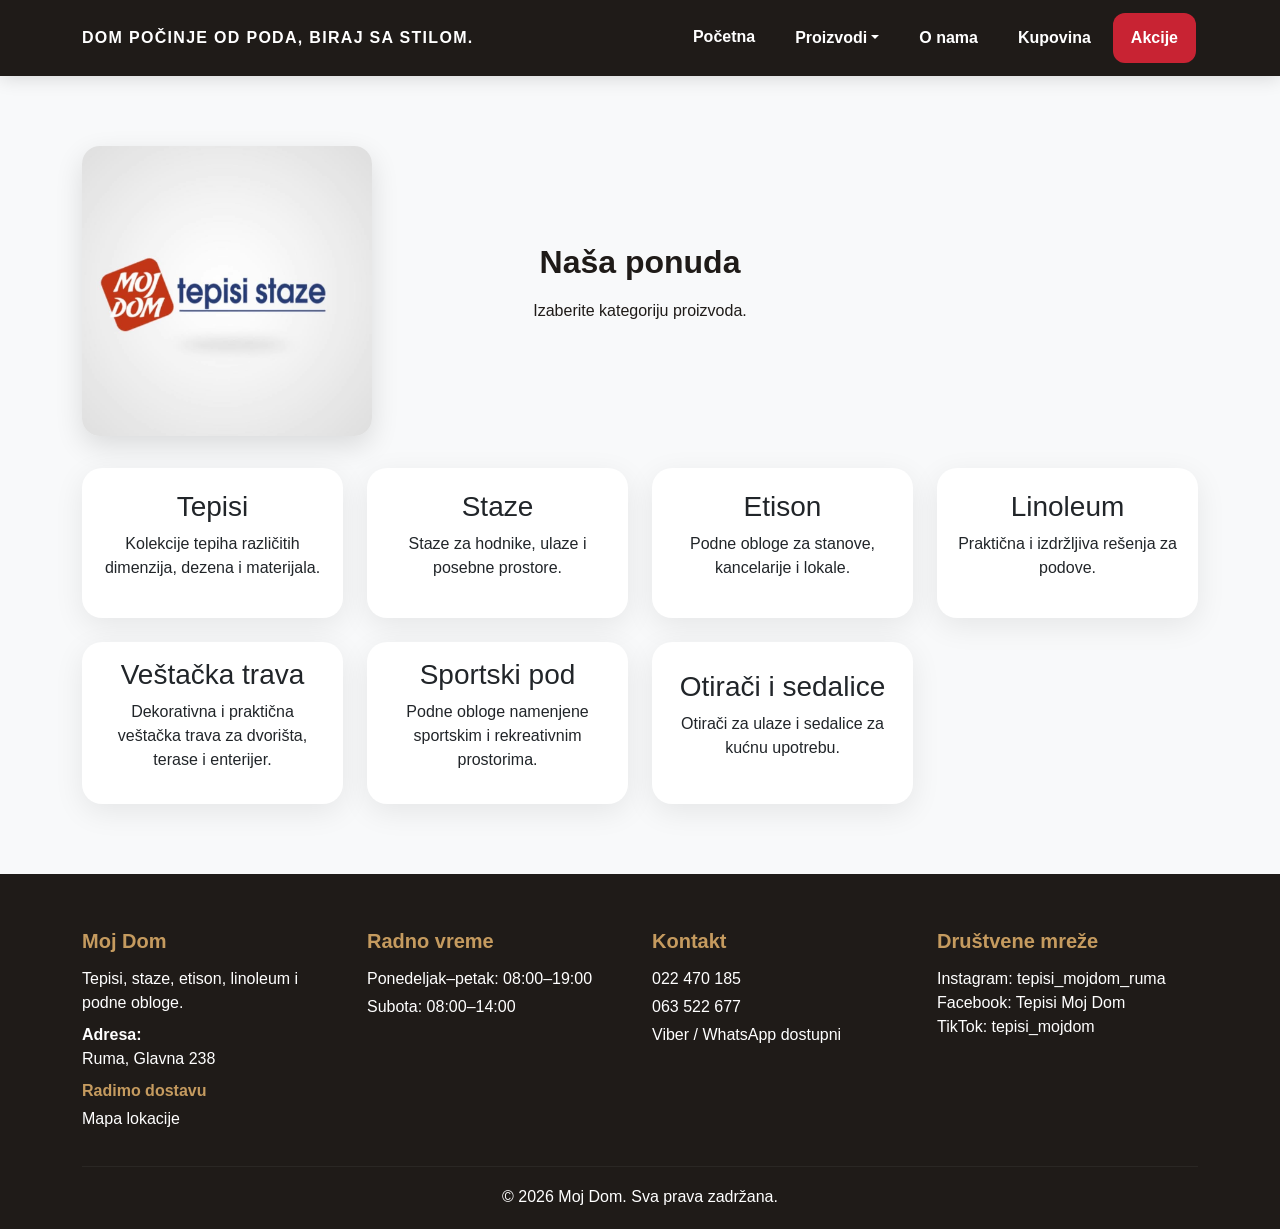
==== index.html @ 2777e2c5 "First commit" ====
<!doctype html>
<html lang="sr">
<head>
  <meta charset="utf-8">
  <meta name="viewport" content="width=device-width, initial-scale=1">
  <title>Moj Dom | Tepisi, staze, etison i linoleum</title>
  <link href="https://cdn.jsdelivr.net/npm/bootstrap@5.3.3/dist/css/bootstrap.min.css" rel="stylesheet">
  <link rel="stylesheet" href="css/style.css">
</head>
<body>
  <header class="site-header sticky-top">
    <div class="brand-nav-wrap">
      <div class="container">
        <nav class="navbar navbar-expand-lg navbar-dark p-0 main-navbar-row">
<p class="top-slogan mb-0">Dom počinje od poda, biraj sa stilom.</p>
          <button class="navbar-toggler" type="button" data-bs-toggle="collapse" data-bs-target="#mainNav" aria-controls="mainNav" aria-expanded="false" aria-label="Otvori navigaciju">
            <span class="navbar-toggler-icon"></span>
          </button>
          <div class="collapse navbar-collapse" id="mainNav">
            <ul class="navbar-nav ms-auto mb-2 mb-lg-0">
              <li class="nav-item"><a class="nav-link active" href="index.html">Početna</a></li>
              <li class="nav-item dropdown">
                <a class="nav-link dropdown-toggle " href="proizvodi.html" role="button" data-bs-toggle="dropdown" aria-expanded="false">Proizvodi</a>
                <ul class="dropdown-menu">
                  <li><a class="dropdown-item" href="proizvodi.html">Sve kategorije</a></li>
                  <li><hr class="dropdown-divider"></li>
                  <li><a class="dropdown-item" href="proizvodi/tepisi/index.html">Tepisi</a></li>
                  <li><a class="dropdown-item" href="proizvodi/staze/index.html">Staze</a></li>
                  <li><a class="dropdown-item" href="proizvodi/etison/index.html">Etison</a></li>
                  <li><a class="dropdown-item" href="proizvodi/linoleum/index.html">Linoleum</a></li>
                  <li><a class="dropdown-item" href="proizvodi/vestacka-trava/index.html">Veštačka trava</a></li>
                  <li><a class="dropdown-item" href="proizvodi/sportski-pod/index.html">Sportski pod</a></li>
                  <li><a class="dropdown-item" href="proizvodi/otiraci-sedalice/index.html">Otirači i sedalice</a></li>
<li><a class="dropdown-item" href="proizvodi/setovi-za-kupatilo/index.html">Setovi za kupatilo</a></li>
                </ul>
              </li>
              <li class="nav-item"><a class="nav-link " href="o-nama.html">O nama</a></li>
              <li class="nav-item"><a class="nav-link " href="kupovina.html">Kupovina</a></li>
              <li class="nav-item"><a class="nav-link akcije-link " href="akcije.html">Akcije</a></li>
            </ul>
          </div>
        </nav>
      </div>
    </div>
  </header>
<main>


    <section class="section-padding bg-light">
      <div class="container">
        <div class="title-with-logo home-title-row mb-5">
          <a class="title-logo-link" href="index.html" aria-label="Moj Dom početna">
<img src="images/reklame/moj_dom_logo.jpeg" alt="Moj Dom tepisi staze" class="title-logo-img">
</a>
          <div class="title-text-wrap text-center">
          <h2 class="section-title">Naša ponuda</h2>
          <p>Izaberite kategoriju proizvoda.</p>
          </div>
        </div>
        <div class="row g-4">
          <div class="col-md-6 col-lg-3"><a class="card-link-clean" href="proizvodi/tepisi/index.html"><div class="card category-card"><div class="card-body"><h3>Tepisi</h3><p>Kolekcije tepiha različitih dimenzija, dezena i materijala.</p></div></div></a></div>
          <div class="col-md-6 col-lg-3"><a class="card-link-clean" href="proizvodi/staze/index.html"><div class="card category-card"><div class="card-body"><h3>Staze</h3><p>Staze za hodnike, ulaze i posebne prostore.</p></div></div></a></div>
          <div class="col-md-6 col-lg-3"><a class="card-link-clean" href="proizvodi/etison/index.html"><div class="card category-card"><div class="card-body"><h3>Etison</h3><p>Podne obloge za stanove, kancelarije i lokale.</p></div></div></a></div>
          <div class="col-md-6 col-lg-3"><a class="card-link-clean" href="proizvodi/linoleum/index.html"><div class="card category-card"><div class="card-body"><h3>Linoleum</h3><p>Praktična i izdržljiva rešenja za podove.</p></div></div></a></div>
          <div class="col-md-6 col-lg-3"><a class="card-link-clean" href="proizvodi/vestacka-trava/index.html"><div class="card category-card"><div class="card-body"><h3>Veštačka trava</h3><p>Dekorativna i praktična veštačka trava za dvorišta, terase i enterijer.</p></div></div></a></div>
          <div class="col-md-6 col-lg-3"><a class="card-link-clean" href="proizvodi/sportski-pod/index.html"><div class="card category-card"><div class="card-body"><h3>Sportski pod</h3><p>Podne obloge namenjene sportskim i rekreativnim prostorima.</p></div></div></a></div>
          <div class="col-md-6 col-lg-3"><a class="card-link-clean" href="proizvodi/otiraci-sedalice/index.html"><div class="card category-card"><div class="card-body"><h3>Otirači i sedalice</h3><p>Otirači za ulaze i sedalice za kućnu upotrebu.</p></div></div></a></div>
        </div>
      </div>
    </section>
  </main>

  <footer class="footer">
    <div class="container">
      <div class="row g-4">
        <div class="col-md-6 col-lg-3">
          <h5>Moj Dom</h5>
          <p class="mb-2">Tepisi, staze, etison, linoleum i podne obloge.</p>
          <p class="mb-2"><strong>Adresa:</strong><br>Ruma, Glavna 238</p>
          <p class="mb-1 footer-emphasis">Radimo dostavu</p>
          <a class="footer-link" href="https://www.google.com/maps/search/?api=1&amp;query=Tepisi+Moj+Dom+Ruma+Glavna+238" target="_blank" rel="noopener">Mapa lokacije</a>
        </div>
        <div class="col-md-6 col-lg-3">
          <h5>Radno vreme</h5>
          <p class="mb-1">Ponedeljak–petak: 08:00–19:00</p>
          <p class="mb-0">Subota: 08:00–14:00</p>
        </div>
        <div class="col-md-6 col-lg-3">
          <h5>Kontakt</h5>
          <p class="mb-1"><a href="tel:+38122470185">022 470 185</a></p>
          <p class="mb-1"><a href="tel:+38163522677">063 522 677</a></p>
          <p class="mb-0">Viber / WhatsApp dostupni</p>
        </div>
        <div class="col-md-6 col-lg-3">
          <h5>Društvene mreže</h5>
          <p class="mb-0 social-links">
            <a href="https://www.instagram.com/tepisi_mojdom_ruma" target="_blank" rel="noopener">Instagram: tepisi_mojdom_ruma</a><br>
            <a href="https://www.facebook.com/p/Tepisi-Moj-Dom-100064780296489/" target="_blank" rel="noopener">Facebook: Tepisi Moj Dom</a><br>
            <a href="https://www.tiktok.com/@tepisi_mojdom" target="_blank" rel="noopener">TikTok: tepisi_mojdom</a>
          </p>
        </div>
      </div>
      <hr>
      <p class="mb-0 text-center">© 2026 Moj Dom. Sva prava zadržana.</p>
    </div>
  </footer>

  <script src="https://cdn.jsdelivr.net/npm/bootstrap@5.3.3/dist/js/bootstrap.bundle.min.js"></script>
  <script src="js/script.js"></script>
</body>
</html>
---- css/style.css ----
:root {
  --md-brown: #6b3f25;
  --md-gold: #c59b5f;
  --md-dark: #1f1b18;
  --md-light: #f8f4ef;
  --md-muted: #6f6259;
}

body {
  font-family: Arial, Helvetica, sans-serif;
  color: var(--md-dark);
  background-color: #fff;
}

.top-brand-bar {
  background: var(--md-dark);
  color: #fff;
  padding: 14px 0;
}

.brand-mini {
  position: absolute;
  left: 12px;
  width: 42px;
  height: 42px;
  border-radius: 50%;
  background: var(--md-gold);
  color: #fff;
  display: inline-flex;
  align-items: center;
  justify-content: center;
  font-weight: 800;
  letter-spacing: 1px;
  text-decoration: none;
}

.top-slogan {
  font-weight: 800;
  letter-spacing: 1.3px;
  text-align: center;
  text-transform: uppercase;
}

.top-slogan span {
  color: var(--md-gold);
  text-transform: none;
  font-style: italic;
}

.navbar-brand {
  font-weight: 700;
  letter-spacing: 0.5px;
}

.navbar {
  box-shadow: 0 2px 15px rgba(0, 0, 0, 0.08);
}

.nav-link {
  font-weight: 600;
}

.home-hero {
  background: linear-gradient(135deg, #fff 0%, var(--md-light) 62%, #eadcc9 100%);
  padding: 95px 0 80px;
}

.hero-kicker {
  display: inline-block;
  color: var(--md-brown);
  font-weight: 700;
  margin-bottom: 14px;
  text-transform: uppercase;
  letter-spacing: 1px;
}

.home-hero h1 {
  font-size: clamp(2.2rem, 5vw, 4.7rem);
  line-height: 1.05;
  font-weight: 900;
  letter-spacing: -1.5px;
}

.home-hero h1 span {
  color: var(--md-brown);
  font-style: italic;
}

.home-hero .lead {
  color: var(--md-muted);
  max-width: 620px;
}

.hero-info-card,
.quick-card,
.info-strip {
  background-color: #fff;
  border-radius: 26px;
  padding: 30px;
  box-shadow: 0 14px 45px rgba(0, 0, 0, 0.09);
}

.hero-info-card h2 {
  font-weight: 800;
  margin-bottom: 20px;
}

.info-line {
  display: grid;
  grid-template-columns: 120px 1fr;
  gap: 14px;
  padding: 13px 0;
  border-bottom: 1px solid #eee5da;
}

.info-line:last-of-type {
  border-bottom: none;
}

.info-line a,
.quick-card a {
  color: var(--md-brown);
  font-weight: 700;
  text-decoration: none;
}

.small-note,
.quick-card span {
  color: var(--md-muted);
}

.btn-main {
  background-color: var(--md-gold);
  color: #fff;
  border: none;
  padding: 12px 26px;
  border-radius: 999px;
  font-weight: 700;
}

.btn-main:hover {
  background-color: var(--md-brown);
  color: #fff;
}

.section-padding {
  padding: 70px 0;
}

.section-title {
  font-weight: 800;
  margin-bottom: 18px;
}

.quick-card {
  height: 100%;
}

.quick-card h3 {
  font-size: 1.25rem;
  font-weight: 800;
}

.shop-image {
  width: 100%;
  display: block;
  border-radius: 30px;
  box-shadow: 0 16px 45px rgba(0, 0, 0, 0.12);
  object-fit: cover;
}

.category-card,
.collection-card,
.product-card {
  border: none;
  border-radius: 20px;
  overflow: hidden;
  box-shadow: 0 8px 30px rgba(0, 0, 0, 0.08);
  transition: transform 0.25s ease, box-shadow 0.25s ease;
  height: 100%;
}

.category-card:hover,
.collection-card:hover,
.product-card:hover {
  transform: translateY(-5px);
  box-shadow: 0 12px 35px rgba(0, 0, 0, 0.14);
}

.category-card .card-body,
.collection-card .card-body {
  min-height: 150px;
  display: flex;
  flex-direction: column;
  justify-content: center;
  text-align: center;
}

.card-link-clean {
  text-decoration: none;
  color: inherit;
}

.product-img-placeholder {
  height: 230px;
  background: linear-gradient(135deg, #d8c6ad, #8f6547);
  display: flex;
  align-items: center;
  justify-content: center;
  color: #fff;
  font-weight: 700;
}

.footer {
  background-color: var(--md-dark);
  color: #fff;
  padding: 55px 0 20px;
}

.footer h5 {
  color: var(--md-gold);
  font-weight: 800;
  margin-bottom: 14px;
}

.footer a,
.footer-link {
  color: #fff;
  text-decoration: none;
}

.footer a:hover,
.footer-link:hover {
  color: var(--md-gold);
}

.footer hr {
  border-color: rgba(255, 255, 255, 0.2);
  margin: 35px 0 18px;
}

.breadcrumb-area {
  background-color: var(--md-light);
  padding: 45px 0;
}

@media (max-width: 768px) {
  .top-brand-bar {
    padding: 12px 0;
  }

  .brand-mini {
    width: 36px;
    height: 36px;
    font-size: 0.85rem;
  }

  .top-slogan {
    max-width: 260px;
    font-size: 0.8rem;
    line-height: 1.25;
  }

  .home-hero {
    padding: 60px 0;
    text-align: center;
  }

  .info-line {
    grid-template-columns: 1fr;
    gap: 4px;
    text-align: left;
  }

  .section-padding {
    padding: 45px 0;
  }
}


:root { --md-red: #c82333; }
.site-header { box-shadow: 0 2px 18px rgba(0,0,0,.14); }
.brand-nav-wrap { background: var(--md-dark); color: #fff; }
.top-brand-line { position: relative; min-height: 62px; display: flex; align-items: center; justify-content: center; border-bottom: 1px solid rgba(255,255,255,.12); }
.navbar-dark .navbar-nav .nav-link { color: #fff; padding: 13px 18px; border-radius: 12px; margin: 6px 2px; transition: background-color .2s ease, color .2s ease, transform .2s ease; }
.navbar-dark .navbar-nav .nav-link:hover, .navbar-dark .navbar-nav .nav-link.active { background: rgba(255,255,255,.16); color: #fff; transform: translateY(-1px); }
.navbar-dark .navbar-nav .akcije-link { background: var(--md-red); color: #fff; font-weight: 800; }
.navbar-dark .navbar-nav .akcije-link:hover, .navbar-dark .navbar-nav .akcije-link.active { background: #ff3347; color: #fff; }
.dropdown-menu { border: none; border-radius: 16px; padding: 10px; box-shadow: 0 16px 35px rgba(0,0,0,.16); }
.dropdown-item { border-radius: 10px; font-weight: 600; padding: 10px 14px; }
.dropdown-item:hover, .dropdown-item:focus { background: var(--md-gold); color: #fff; }
.compact-hero { padding: 64px 0 50px; }
.compact-hero .lead { max-width: 720px; }
.shop-carousel { border-radius: 30px; overflow: hidden; box-shadow: 0 16px 45px rgba(0,0,0,.14); }

.shop-carousel img {
  display: block;
  margin: 0 auto;
  max-width: 100%;
  height: auto;
}
.carousel-control-prev, .carousel-control-next { width: 9%; }
.footer-emphasis { color: var(--md-gold); font-weight: 800; }
.category-card:hover { background: #fff9f0; }
@media (max-width: 991px) { .navbar-dark .navbar-nav .nav-link { margin: 4px 0; } .top-brand-line { padding-left: 50px; padding-right: 12px; } }
@media (max-width: 768px) { .shop-carousel img { height: 260px; } .compact-hero { padding: 45px 0 35px; } }


/* Izmene: slogan i navigacija u istom redu */
.brand-nav-wrap { background: var(--md-dark); color: #fff; }
.main-navbar-row { min-height: 76px; gap: 18px; box-shadow: none; }
.brand-mini { position: static; flex: 0 0 auto; }
.top-slogan { flex: 0 1 auto; margin-right: 22px; color: #fff; white-space: nowrap; }
.navbar-dark .navbar-nav .nav-link { color: #fff; padding: 13px 18px; border-radius: 12px; margin: 6px 2px; transition: background-color .2s ease, color .2s ease, transform .2s ease; }
.navbar-dark .navbar-nav .nav-link:hover { background: rgba(255,255,255,.18); color: #fff; transform: translateY(-1px); }
.navbar-dark .navbar-nav .nav-link.active:not(.akcije-link) { background: transparent; color: #fff; }
.navbar-dark .navbar-nav .nav-link.active:not(.akcije-link):hover { background: rgba(255,255,255,.18); }
.navbar-dark .navbar-nav .akcije-link { background: var(--md-red); color: #fff; font-weight: 800; }
.navbar-dark .navbar-nav .akcije-link:hover, .navbar-dark .navbar-nav .akcije-link.active { background: #ff3347; color: #fff; }

main > .section-padding.pt-5:first-child { padding-top: 34px !important; }
@media (max-width: 1199px) { .top-slogan { font-size: .82rem; margin-right: 8px; } .navbar-dark .navbar-nav .nav-link { padding-left: 12px; padding-right: 12px; } }
@media (max-width: 991px) { .main-navbar-row { min-height: auto; padding: 12px 0 !important; } .top-slogan { white-space: normal; max-width: 260px; text-align: left; } .navbar-collapse { width: 100%; flex-basis: 100%; } .navbar-nav { margin-top: 12px; } }
@media (max-width: 420px) { .top-slogan { font-size: .72rem; max-width: 190px; } }

/* Tepisi: moderan prikaz proizvoda i filteri */
.product-hero {
  background: radial-gradient(circle at top left, rgba(197,155,95,.28), transparent 35%), linear-gradient(135deg, #17120f 0%, #2a211c 52%, #6b3f25 100%);
  color: #fff;
  padding: 72px 0;
}

.product-hero h1 {
  font-size: clamp(2.6rem, 6vw, 5.2rem);
  font-weight: 900;
  letter-spacing: -1px;
  margin-bottom: 18px;
}

.product-hero .lead {
  color: rgba(255,255,255,.82);
  max-width: 820px;
  line-height: 1.75;
}

.dimensions-note {
  background: rgba(255,255,255,.09);
  border: 1px solid rgba(255,255,255,.16);
  border-radius: 28px;
  padding: 28px;
  box-shadow: 0 20px 60px rgba(0,0,0,.22);
  backdrop-filter: blur(10px);
}

.dimensions-note h2 {
  color: var(--md-gold);
  font-weight: 850;
  font-size: 1.35rem;
  margin-bottom: 12px;
}

.product-listing-page {
  background: #f7f1ea;
}

.filter-panel {
  top: 98px;
  background: #211b17;
  color: #fff;
  border-radius: 28px;
  padding: 24px;
  box-shadow: 0 18px 45px rgba(0,0,0,.15);
}

.filter-panel h3 {
  font-size: 1.3rem;
  font-weight: 850;
  margin-bottom: 20px;
}

.filter-group {
  border-top: 1px solid rgba(255,255,255,.12);
  padding-top: 18px;
  margin-top: 18px;
}

.filter-group h4 {
  color: var(--md-gold);
  font-size: .95rem;
  font-weight: 850;
  text-transform: uppercase;
  letter-spacing: .8px;
  margin-bottom: 12px;
}

.filter-group label {
  display: flex;
  align-items: center;
  gap: 9px;
  margin-bottom: 10px;
  cursor: pointer;
  color: rgba(255,255,255,.88);
}

.filter-group input {
  accent-color: var(--md-gold);
}

.collection-anchor-grid {
  display: grid;
  grid-template-columns: repeat(5, minmax(0, 1fr));
  gap: 12px;
}

.collection-anchor-grid a {
  background: #fff;
  color: var(--md-dark);
  text-decoration: none;
  text-align: center;
  padding: 13px 10px;
  border-radius: 16px;
  font-weight: 800;
  box-shadow: 0 8px 22px rgba(0,0,0,.07);
  transition: transform .22s ease, background-color .22s ease, color .22s ease;
}

.collection-anchor-grid a:hover {
  transform: translateY(-3px);
  background: var(--md-dark);
  color: #fff;
}

.luxury-product-card {
  border-radius: 26px;
  background: #fff;
  overflow: hidden;
  animation: productFade .35s ease both;
}

.carpet-pattern {
  min-height: 210px;
  background:
    linear-gradient(45deg, rgba(255,255,255,.13) 25%, transparent 25%, transparent 50%, rgba(255,255,255,.13) 50%, rgba(255,255,255,.13) 75%, transparent 75%, transparent),
    linear-gradient(135deg, #b48752, #4a2d20);
  background-size: 28px 28px, cover;
  text-align: center;
  padding: 24px;
}

.carpet-pattern span {
  background: rgba(31,27,24,.72);
  padding: 12px 18px;
  border-radius: 999px;
}

.luxury-product-card .card-body {
  padding: 22px;
}

.collection-label {
  color: var(--md-gold);
  font-weight: 850;
  text-transform: uppercase;
  letter-spacing: .8px;
  font-size: .78rem;
  margin-bottom: 7px;
}

.luxury-product-card h3 {
  font-size: 1.25rem;
  font-weight: 850;
  margin-bottom: 14px;
}

.product-meta {
  margin-bottom: 9px;
  color: #5f554e;
  line-height: 1.45;
}

.product-price {
  display: inline-block;
  margin-top: 8px;
  margin-bottom: 0;
  background: #f1e4d4;
  color: var(--md-brown);
  font-weight: 850;
  padding: 8px 13px;
  border-radius: 999px;
}

.product-item.is-hidden {
  display: none;
}

.mobile-filter-panel {
  background: #211b17;
  box-shadow: none;
}

@keyframes productFade {
  from { opacity: 0; transform: translateY(14px); }
  to { opacity: 1; transform: translateY(0); }
}

@media (max-width: 991px) {
  .product-hero { padding: 54px 0; }
  .collection-anchor-grid { grid-template-columns: repeat(2, minmax(0, 1fr)); }
}

@media (max-width: 520px) {
  .collection-anchor-grid { grid-template-columns: 1fr; }
  .filter-panel { border-radius: 20px; }
}

/* Galerija proizvoda / lightbox */
.product-card .product-img-placeholder,
.product-card img {
  cursor: pointer;
}

.product-card .product-img-placeholder::after {
  content: "Klikni za slike";
  position: absolute;
  right: 14px;
  bottom: 14px;
  background: rgba(31,27,24,.82);
  color: #fff;
  font-size: .78rem;
  font-weight: 800;
  padding: 7px 11px;
  border-radius: 999px;
  opacity: 0;
  transform: translateY(6px);
  transition: opacity .22s ease, transform .22s ease;
}

.product-card .product-img-placeholder {
  position: relative;
  overflow: hidden;
}

.product-card:hover .product-img-placeholder::after {
  opacity: 1;
  transform: translateY(0);
}

.gallery-modal .modal-content {
  background: #17120f;
  color: #fff;
  border: 1px solid rgba(255,255,255,.12);
  border-radius: 26px;
  overflow: hidden;
}

.gallery-modal .modal-header {
  border-bottom: 1px solid rgba(255,255,255,.12);
}

.gallery-modal .btn-close {
  filter: invert(1);
}

.gallery-modal .modal-dialog {
  max-width: 90vw;
}

.gallery-modal .modal-body {
  background: #111;
}

.gallery-slide-img {
  transition: transform .18s ease;
  transform-origin: center center;
  user-select: none;
  -webkit-user-drag: none;
}

.gallery-slide-img.is-zoomed {
  cursor: grab;
}

.gallery-slide-img.is-dragging {
  cursor: grabbing;
}

.gallery-zoom-note {
  position: absolute;
  left: 50%;
  bottom: 16px;
  transform: translateX(-50%);
  z-index: 5;
  background: rgba(0,0,0,.62);
  color: #fff;
  padding: 8px 14px;
  border-radius: 999px;
  font-size: .84rem;
  pointer-events: none;
}

.gallery-slide-img,
.gallery-placeholder-slide {
  width: 100%;
  height: min(82vh, 820px);
  object-fit: contain;
  background: #231b16;
}

.gallery-placeholder-slide {
  display: flex;
  align-items: center;
  justify-content: center;
  text-align: center;
  padding: 32px;
  background:
    linear-gradient(45deg, rgba(255,255,255,.08) 25%, transparent 25%, transparent 50%, rgba(255,255,255,.08) 50%, rgba(255,255,255,.08) 75%, transparent 75%, transparent),
    linear-gradient(135deg, #b48752, #3b241b);
  background-size: 34px 34px, cover;
}

.gallery-placeholder-slide span {
  background: rgba(23,18,15,.78);
  padding: 14px 20px;
  border-radius: 999px;
  font-weight: 850;
}

.gallery-help-text {
  color: rgba(255,255,255,.72);
  font-size: .92rem;
}

@media (max-width: 576px) {
  .gallery-slide-img,
  .gallery-placeholder-slide {
    height: 72vh;
  }
}

/* Kompaktniji filteri za tepihe */
.filter-panel {
  padding: 20px;
}

.filter-group {
  padding-top: 14px;
  margin-top: 14px;
}

.filter-group label {
  margin-bottom: 7px;
  font-size: .95rem;
}

.filter-panel .filter-group:first-of-type {
  border-top: 0;
  padding-top: 0;
  margin-top: 0;
}

@media (min-width: 992px) {
  .filter-panel {
    max-height: calc(100vh - 120px);
    overflow-y: auto;
  }
}


.hover-note {
  margin-top: 0.75rem;
  padding: 0.75rem;
  border-radius: 14px;
  background: rgba(201, 156, 92, 0.12);
  color: #f3e2c8;
  font-size: 0.9rem;
  line-height: 1.45;
  opacity: 0;
  max-height: 0;
  overflow: hidden;
  transform: translateY(8px);
  transition: opacity 0.25s ease, max-height 0.25s ease, transform 0.25s ease;
}

.product-card:hover .hover-note {
  opacity: 1;
  max-height: 220px;
  transform: translateY(0);
}


/* O nama strana */
.about-page {
  background: linear-gradient(180deg, #fff 0%, #f7f1ea 100%);
}
.about-hero-header {
  background: linear-gradient(135deg, #f8f4ef 0%, #eadcc9 100%);
}
.about-lead,
.about-text-box p {
  color: #5f554e;
  line-height: 1.8;
  font-size: 1.05rem;
}
.about-text-box {
  background: #fff;
  border-radius: 28px;
  padding: 34px;
  box-shadow: 0 14px 45px rgba(0,0,0,.08);
}
.about-card {
  background:#fff;
  border-radius:24px;
  padding:35px 25px;
  box-shadow:0 10px 32px rgba(0,0,0,.08);
  transition: transform .25s ease, box-shadow .25s ease;
  height: 100%;
}
.about-card:hover {
  transform:translateY(-7px);
  box-shadow:0 16px 42px rgba(0,0,0,.13);
}
.about-card h3 {
  font-size:2.15rem;
  font-weight:900;
  color:var(--md-brown);
  margin-bottom:8px;
}
.about-card p {
  margin:0;
  color:var(--md-muted);
  font-weight:700;
}
.about-slogan {
  background: var(--md-dark);
  color: #fff;
  border-radius: 26px;
  padding: 30px;
  box-shadow: 0 16px 45px rgba(0,0,0,.14);
}
.about-slogan p {
  margin: 0;
  font-weight: 900;
  letter-spacing: 1.4px;
  text-transform: uppercase;
  font-size: clamp(1.2rem, 3vw, 2rem);
}
.about-slogan span {
  color: var(--md-gold);
  text-transform: none;
  font-style: italic;
}


/* Kupovina strana */
.kupovina-page {
  background: linear-gradient(180deg, #fff 0%, #f7f1ea 100%);
}
.purchase-box,
.purchase-steps,
.purchase-info-card {
  background: #fff;
  border-radius: 26px;
  padding: 30px;
  box-shadow: 0 12px 38px rgba(0,0,0,.08);
}
.purchase-box h2 {
  font-weight: 900;
  color: var(--md-dark);
  margin-bottom: 18px;
}
.purchase-box p {
  color: #5f554e;
  line-height: 1.8;
  font-size: 1.05rem;
}
.purchase-step {
  display: flex;
  gap: 16px;
  padding: 18px 0;
  border-bottom: 1px solid rgba(0,0,0,.08);
}
.purchase-step:last-child { border-bottom: 0; }
.purchase-step span {
  width: 42px;
  height: 42px;
  flex: 0 0 42px;
  border-radius: 50%;
  background: var(--md-brown);
  color: #fff;
  display: inline-flex;
  align-items: center;
  justify-content: center;
  font-weight: 900;
}
.purchase-step h5,
.purchase-info-card h4 {
  color: var(--md-dark);
  font-weight: 900;
}
.purchase-step p,
.purchase-info-card p {
  margin-bottom: 0;
  color: var(--md-muted);
}
.purchase-info-card {
  height: 100%;
  transition: transform .25s ease, box-shadow .25s ease;
}
.purchase-info-card:hover {
  transform: translateY(-6px);
  box-shadow: 0 18px 42px rgba(0,0,0,.12);
}
.purchase-info-card a {
  color: var(--md-brown);
  font-weight: 800;
  text-decoration: none;
}


.product-card-img {
  width: 100%;
  height: 230px;
  object-fit: cover;
  display: block;
  transition: transform .28s ease, filter .28s ease;
}

.product-card:hover .product-card-img {
  transform: scale(1.035);
  filter: brightness(.92);
}








.gallery-indicators-custom{
  position: fixed;
  left: 50%;
  bottom: 18px;
  transform: translateX(-50%);
  z-index: 99999;
  display: none;
  gap: 8px;
  align-items: center;
  justify-content: center;
  padding: 8px 13px;
  border-radius: 999px;
  background: rgba(255,255,255,.88);
  box-shadow: 0 6px 18px rgba(0,0,0,.22);
  pointer-events: none;
}
.gallery-indicators-custom .gallery-dot{
  width: 10px !important;
  height: 10px !important;
  border-radius: 50% !important;
  background: #b9b9b9 !important;
  transition: background .18s ease, width .18s ease, height .18s ease;
}
.gallery-indicators-custom .gallery-dot.active{
  width: 14px !important;
  height: 14px !important;
  border-radius: 50% !important;
  background: #000 !important;
}

.site-logo{
    height: 55px;
    width: auto;
    display: block;
}

/* Akcije strana */
.akcije-page .luxury-product-card{
  border: 1px solid rgba(197,155,95,.22);
}

.price-list{
  list-style: none;
  padding: 0;
  margin: 12px 0 0;
}

.price-list li{
  display: flex;
  justify-content: space-between;
  gap: 16px;
  padding: 10px 0;
  border-bottom: 1px solid rgba(0,0,0,.08);
  color: #5f554e;
}

.price-list li:last-child{
  border-bottom: 0;
}

.price-list strong,
.akcija-price{
  color: var(--md-brown);
  font-weight: 900;
}

.akcija-price{
  display: inline-block;
  margin-top: 8px;
  margin-bottom: 0;
  background: #f1e4d4;
  padding: 8px 13px;
  border-radius: 999px;
}


/* Jači hover efekat za kartice u delu Naša ponuda */
.category-card{
  background: #fff;
  transition: transform .25s ease, box-shadow .25s ease, background-color .25s ease, color .25s ease;
}

.category-card:hover{
  background: linear-gradient(135deg, #fff4e2 0%, #f0dcc1 100%);
  color: var(--md-dark);
  transform: translateY(-5px);
  box-shadow: 0 14px 38px rgba(0,0,0,.16);
}

.category-card:hover h3{
  color: var(--md-brown);
}

.category-card:hover p{
  color: #4f433b;
}

.site-logo{height:55px;width:auto;display:block;}
.brand-mini{background:none!important;width:auto!important;height:auto!important;border-radius:0!important;padding:0!important;overflow:visible!important;}


/* VELIKI LOGO ISPOD HEDERA */
.site-header .brand-mini{
    display:none !important;
}

.page-logo-showcase{
    width:100%;
    background:#f4f4f4;
    padding:2.2% 0 1.5% 2%;
}

.page-big-logo{
    display:block;
    width:28%;
    max-width:360px;
    min-width:210px;
    height:auto;
    object-fit:contain;
}


/* FINALNO: logo nije u hederu, nego kompaktno ispod njega */
.site-header .brand-mini{
    display:none !important;
}

.page-logo-showcase{
    display:none !important;
}

.logo-intro-strip{
    background:#f4f4f4;
    padding:1.2% 0 0.4%;
}

.logo-intro-inner{
    display:flex;
    align-items:center;
    justify-content:flex-start;
}

.page-big-logo{
    display:block;
    width:26%;
    max-width:340px;
    min-width:190px;
    height:auto;
    object-fit:contain;
}

.logo-intro-strip + main .section-padding:first-child,
.logo-intro-strip + .product-hero,
.logo-intro-strip + main,
.logo-intro-strip + .section-padding{
    padding-top:1.2rem !important;
}

@media (max-width: 768px){
    .page-big-logo{
        width:48%;
        min-width:150px;
    }
    .logo-intro-strip{
        padding:2.5% 0 1%;
    }
}


/* FINALNO: logo je deo naslovnog bloka, nije poseban red gore */
.site-header .brand-mini,
.logo-intro-strip,
.page-logo-showcase{
    display:none !important;
}

.title-with-logo{
    display:grid;
    grid-template-columns: 26% 1fr 26%;
    align-items:center;
    gap:2.5%;
    width:100%;
}

.title-logo-link{
    display:block;
    width:100%;
    justify-self:start;
    text-decoration:none;
}

.title-logo-img{
    display:block;
    width:100%;
    max-width:330px;
    height:auto;
    border-radius:18px;
    object-fit:contain;
    box-shadow:0 10px 28px rgba(0,0,0,.12);
    transition:transform .25s ease, box-shadow .25s ease, filter .25s ease;
}

.title-logo-link:hover .title-logo-img{
    transform:translateY(-4px) scale(1.025);
    box-shadow:0 16px 36px rgba(0,0,0,.18);
    filter:saturate(1.06);
}

.title-text-wrap{
    grid-column:2;
    text-align:center;
}

.title-text-wrap .hero-kicker,
.title-text-wrap h1,
.title-text-wrap h2,
.title-text-wrap p{
    text-align:center;
}

.product-hero .title-with-logo{
    grid-template-columns: 28% 1fr;
}

.product-hero .title-text-wrap{
    grid-column:2;
}

.home-title-row{
    margin-bottom:2rem !important;
}

.page-title-row{
    margin-bottom:2rem;
}

@media (max-width: 991px){
    .title-with-logo,
    .product-hero .title-with-logo{
        grid-template-columns:1fr;
        justify-items:center;
        text-align:center;
    }

    .title-logo-link{
        width:55%;
        max-width:260px;
        justify-self:center;
        margin-bottom:1rem;
    }

    .title-text-wrap,
    .product-hero .title-text-wrap{
        grid-column:1;
    }
}

@media (max-width: 576px){
    .title-logo-link{
        width:70%;
    }

    .title-logo-img{
        border-radius:14px;
    }
}
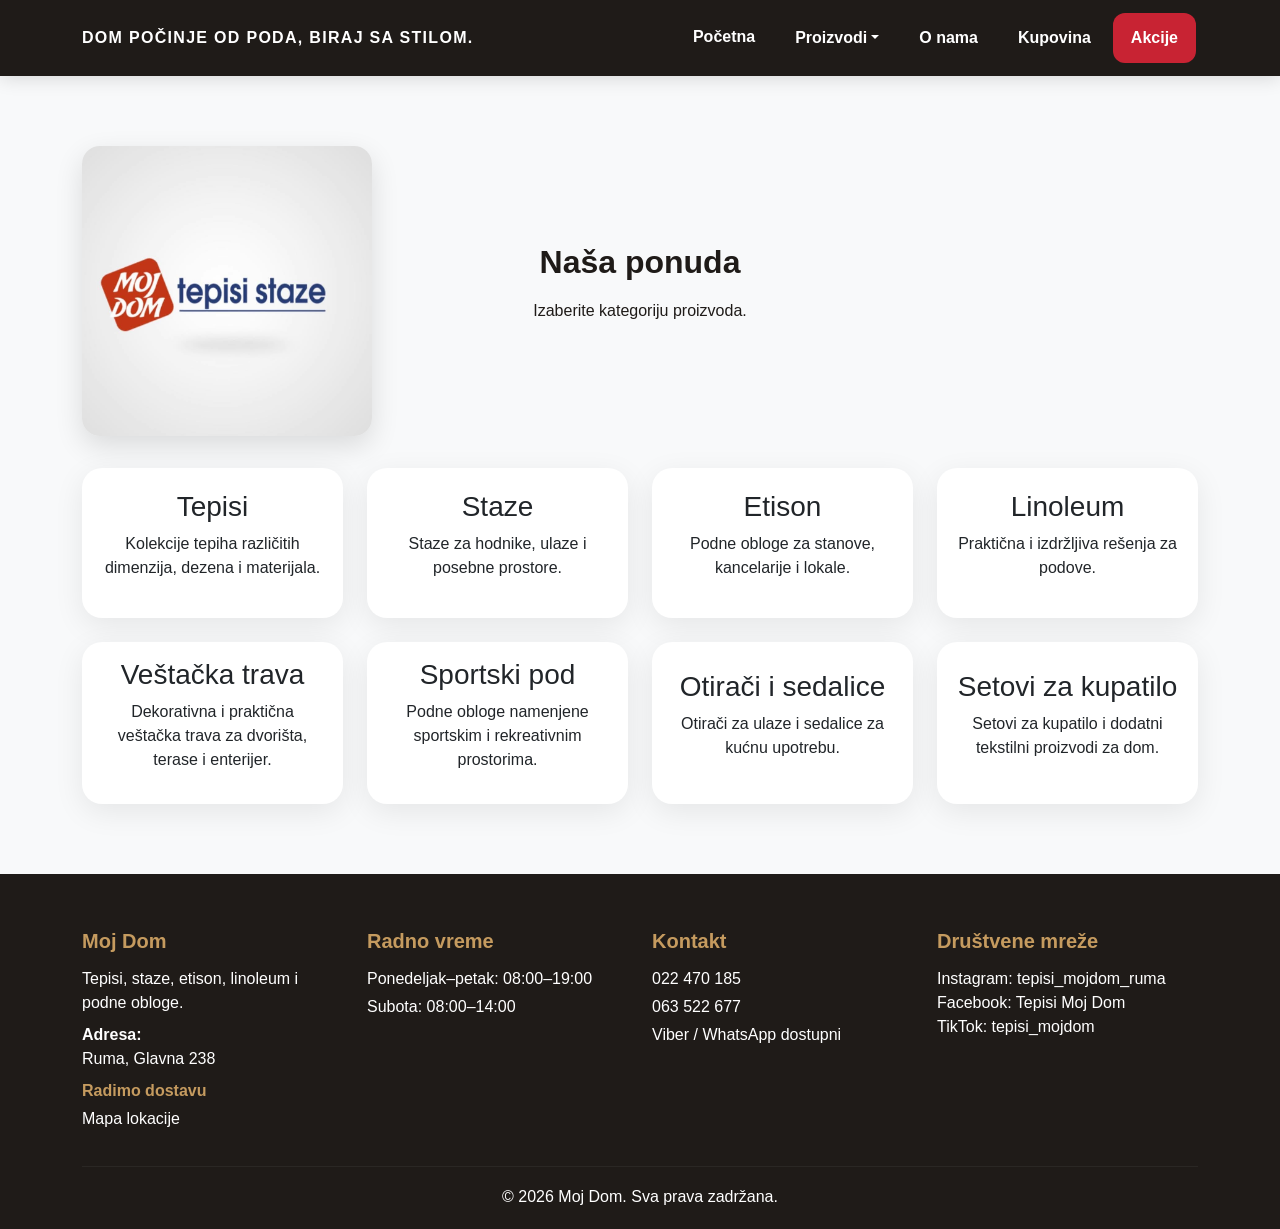
==== commit ac0136a9: "Meta oznake na pocetnoj, i setovi za kupatilo" ====
--- a/index.html
+++ b/index.html
@@ -4,6 +4,9 @@
   <meta charset="utf-8">
   <meta name="viewport" content="width=device-width, initial-scale=1">
   <title>Moj Dom | Tepisi, staze, etison i linoleum</title>
+  <link rel="icon" type="image/jpeg" href="/reklame/moj_dom_logo.jpeg">
+  <meta name="description"
+   content="Prodaja tepiha, staza, etisona, linoleuma i podnih obloga u Rumi. Dostava širom Srbije.">
   <link href="https://cdn.jsdelivr.net/npm/bootstrap@5.3.3/dist/css/bootstrap.min.css" rel="stylesheet">
   <link rel="stylesheet" href="css/style.css">
 </head>
@@ -31,7 +34,7 @@
                   <li><a class="dropdown-item" href="proizvodi/vestacka-trava/index.html">Veštačka trava</a></li>
                   <li><a class="dropdown-item" href="proizvodi/sportski-pod/index.html">Sportski pod</a></li>
                   <li><a class="dropdown-item" href="proizvodi/otiraci-sedalice/index.html">Otirači i sedalice</a></li>
-<li><a class="dropdown-item" href="proizvodi/setovi-za-kupatilo/index.html">Setovi za kupatilo</a></li>
+                  <li><a class="dropdown-item" href="proizvodi/setovi-za-kupatilo/index.html">Setovi za kupatilo</a></li>
                 </ul>
               </li>
               <li class="nav-item"><a class="nav-link " href="o-nama.html">O nama</a></li>
@@ -65,6 +68,7 @@
           <div class="col-md-6 col-lg-3"><a class="card-link-clean" href="proizvodi/vestacka-trava/index.html"><div class="card category-card"><div class="card-body"><h3>Veštačka trava</h3><p>Dekorativna i praktična veštačka trava za dvorišta, terase i enterijer.</p></div></div></a></div>
           <div class="col-md-6 col-lg-3"><a class="card-link-clean" href="proizvodi/sportski-pod/index.html"><div class="card category-card"><div class="card-body"><h3>Sportski pod</h3><p>Podne obloge namenjene sportskim i rekreativnim prostorima.</p></div></div></a></div>
           <div class="col-md-6 col-lg-3"><a class="card-link-clean" href="proizvodi/otiraci-sedalice/index.html"><div class="card category-card"><div class="card-body"><h3>Otirači i sedalice</h3><p>Otirači za ulaze i sedalice za kućnu upotrebu.</p></div></div></a></div>
+          <div class="col-md-6 col-lg-3"><a class="card-link-clean" href="proizvodi/setovi-za-kupatilo/index.html"><div class="card category-card"><div class="card-body"><h3>Setovi za kupatilo</h3><p>Setovi za kupatilo i dodatni tekstilni proizvodi za dom.</p></div></div></a></div>
         </div>
       </div>
     </section>
